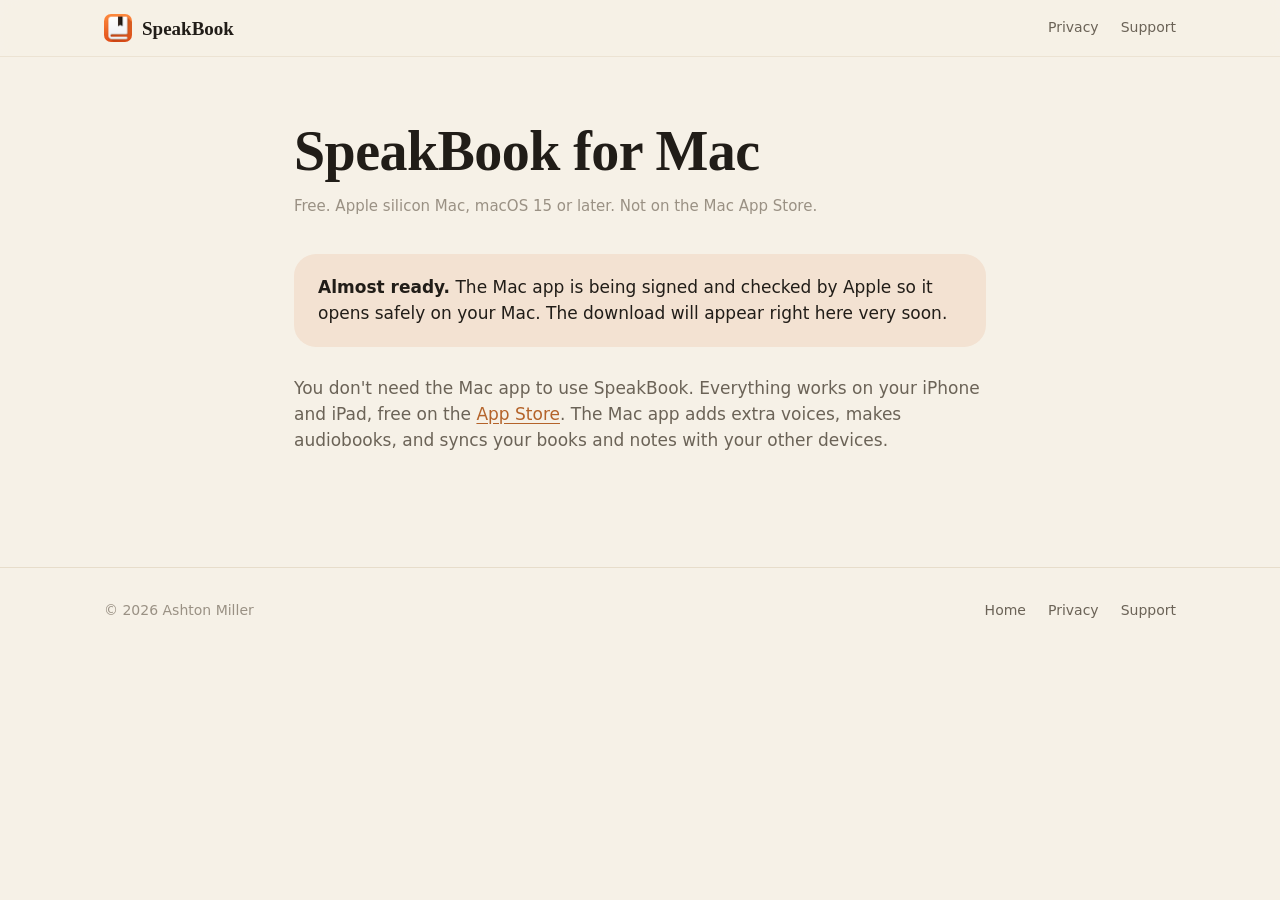
==== mac/index.html @ b7753bc0 "Mac download buttons go to /mac/ (signed app coming); support page: feedback is in Settings" ====
<!doctype html>
<html lang="en">
<head>
  <meta charset="utf-8">
  <meta name="viewport" content="width=device-width, initial-scale=1">
  <title>SpeakBook for Mac</title>
  <meta name="description" content="SpeakBook for Mac: extra voices and audiobooks, free.">
  <meta name="theme-color" content="#F6F1E7" media="(prefers-color-scheme: light)">
  <meta name="theme-color" content="#181512" media="(prefers-color-scheme: dark)">
  <link rel="icon" type="image/png" href="../favicon.png">
  <link rel="apple-touch-icon" href="../apple-touch-icon.png">
  <link rel="canonical" href="https://speakbook.ashcohq.com/mac/">
  <link rel="stylesheet" href="../assets/site.css">
</head>
<body>
<a class="skip" href="#main">Skip to content</a>
<header class="site-header">
  <div class="wrap">
    <a class="brand" href="../"><img src="../assets/icon-512.png" alt="" width="28" height="28">SpeakBook</a>
    <nav aria-label="Main">
      <a href="../privacy/">Privacy</a>
      <a href="../support/">Support</a>
    </nav>
  </div>
</header>

<main id="main" class="doc">
  <div class="wrap">
    <h1>SpeakBook for Mac</h1>
    <p class="updated">Free. Apple silicon Mac, macOS 15 or later. Not on the Mac App Store.</p>
    <div class="callout">
      <p><strong>Almost ready.</strong> The Mac app is being signed and checked by Apple so it opens safely on your Mac. The download will appear right here very soon.</p>
    </div>
    <p>You don't need the Mac app to use SpeakBook. Everything works on your iPhone and iPad, free on the <a href="https://apps.apple.com/app/id6818370979">App Store</a>. The Mac app adds extra voices, makes audiobooks, and syncs your books and notes with your other devices.</p>
  </div>
</main>

<footer class="site-footer">
  <div class="wrap">
    <span>© 2026 Ashton Miller</span>
    <nav aria-label="Footer">
      <a href="../">Home</a>
      <a href="../privacy/">Privacy</a>
      <a href="../support/">Support</a>
    </nav>
  </div>
</footer>
</body>
</html>
---- assets/site.css ----
/* SpeakBook website. Plain CSS, no build step. Colours follow the app's DESIGN.md. */
:root {
  --paper: #F6F1E7;
  --card: #FFFDF8;
  --ink: #211D18;
  --ink-soft: #6B6357;
  --ink-faint: #9A9184;
  --hairline: #E7DDCB;
  --accent: #B4632A;          /* text-safe orange (app's accent) */
  --flame-1: #FF7A2E;         /* icon gradient */
  --flame-2: #E2501A;
  --accent-soft: #F3E2D2;
  --serif: "New York", ui-serif, "Iowan Old Style", Charter, "Palatino Linotype", Georgia, serif;
  --sans: -apple-system, BlinkMacSystemFont, "SF Pro Text", "Segoe UI", system-ui, sans-serif;
  --max: 1120px;
  --radius: 22px;
}
@media (prefers-color-scheme: dark) {
  :root {
    --paper: #181512;
    --card: #241F1A;
    --ink: #F0E9DD;
    --ink-soft: #B3A896;
    --ink-faint: #7D7263;
    --hairline: #352E26;
    --accent: #E08A4F;
    --accent-soft: #33271E;
  }
}

* { box-sizing: border-box; }
html { -webkit-text-size-adjust: 100%; scroll-behavior: smooth; }
@media (prefers-reduced-motion: reduce) { html { scroll-behavior: auto; } }
body {
  margin: 0;
  background: var(--paper);
  color: var(--ink);
  font: 17px/1.55 var(--sans);
  -webkit-font-smoothing: antialiased;
  text-rendering: optimizeLegibility;
}
img { max-width: 100%; height: auto; display: block; }
a { color: var(--accent); text-underline-offset: 3px; }
a:hover { text-decoration-thickness: 2px; }
:focus-visible { outline: 3px solid var(--flame-1); outline-offset: 3px; border-radius: 6px; }

.skip { position: absolute; left: -9999px; top: 0; }
.skip:focus { left: 16px; top: 12px; background: var(--card); padding: 8px 14px; border-radius: 10px; z-index: 10; }

.wrap { max-width: var(--max); margin: 0 auto; padding: 0 24px; }

/* Header */
.site-header {
  position: sticky; top: 0; z-index: 5;
  background: color-mix(in srgb, var(--paper) 82%, transparent);
  -webkit-backdrop-filter: saturate(1.6) blur(18px);
  backdrop-filter: saturate(1.6) blur(18px);
  border-bottom: 1px solid color-mix(in srgb, var(--hairline) 70%, transparent);
}
.site-header .wrap { display: flex; align-items: center; justify-content: space-between; height: 56px; }
.brand { display: flex; align-items: center; gap: 10px; color: var(--ink); text-decoration: none; font: 600 19px/1 var(--serif); }
.brand img { width: 28px; height: 28px; border-radius: 7px; }
.site-header nav { display: flex; gap: 22px; }
.site-header nav a { color: var(--ink-soft); text-decoration: none; font-size: 14px; }
.site-header nav a:hover, .site-header nav a[aria-current] { color: var(--ink); }
@media (max-width: 560px) { .site-header nav .opt { display: none; } .site-header nav { gap: 16px; } }

/* Type */
h1, h2, h3 { text-wrap: balance; font-family: var(--serif); font-weight: 600; letter-spacing: -0.01em; line-height: 1.1; margin: 0; }
.eyebrow { font: 600 13px/1 var(--sans); letter-spacing: .08em; text-transform: uppercase; color: var(--accent); margin: 0 0 14px; }
.lede { font-size: 21px; line-height: 1.45; color: var(--ink-soft); margin: 18px 0 0; max-width: 34ch; }

/* Hero */
.hero { padding: 72px 0 96px; overflow: hidden; }
.hero .wrap { display: grid; grid-template-columns: 1.05fr 1fr; gap: 48px; align-items: center; }
.hero-icon { width: 112px; height: 112px; border-radius: 25px; box-shadow: 0 18px 40px -14px rgba(226, 80, 26, .55), 0 2px 6px rgba(0,0,0,.08); margin-bottom: 26px; }
.hero h1 { font-size: clamp(48px, 7vw, 80px); }
.hero h1 .accent { display: block; background: linear-gradient(180deg, var(--flame-1), var(--flame-2)); -webkit-background-clip: text; background-clip: text; color: transparent; font-size: .56em; margin-top: 12px; line-height: 1.15; }
.ctas { display: flex; flex-wrap: wrap; gap: 14px; align-items: center; margin-top: 34px; }
.badge img { height: 54px; width: auto; }
.badge { display: inline-block; border-radius: 10px; }
.btn {
  display: inline-flex; align-items: center; gap: 10px; height: 54px; padding: 0 22px;
  border-radius: 12px; text-decoration: none; font: 600 16px/1 var(--sans);
  color: #fff; background: linear-gradient(180deg, var(--flame-1), var(--flame-2));
  box-shadow: 0 8px 20px -8px rgba(226, 80, 26, .7);
  transition: transform .2s ease, box-shadow .2s ease;
}
.btn:hover { transform: translateY(-1px); box-shadow: 0 12px 24px -8px rgba(226, 80, 26, .75); }
.btn svg { width: 20px; height: 20px; fill: currentColor; }
.btn small { display: block; font-weight: 500; font-size: 11px; opacity: .9; margin-bottom: 3px; }
.btn.ghost { color: var(--ink); background: var(--card); border: 1px solid var(--hairline); box-shadow: none; }
.fine { font-size: 13px; color: var(--ink-faint); margin: 14px 0 0; }

/* Phones */
.phone {
  position: relative; border-radius: 46px; padding: 10px; background: #1b1814;
  box-shadow: 0 40px 80px -30px rgba(60, 35, 10, .45), 0 0 0 1px rgba(255,255,255,.06) inset;
  max-width: 300px;
}
.phone img { border-radius: 37px; width: 100%; aspect-ratio: 598 / 1300; object-fit: cover; }
.hero-phones { position: relative; display: flex; justify-content: center; min-height: 560px; }
.hero-phones .phone { width: 62%; }
.hero-phones .back { position: absolute; right: 2%; top: 40px; transform: rotate(6deg); opacity: .97; width: 52%; }
.hero-phones .front { position: relative; z-index: 1; margin-right: 22%; transform: rotate(-3deg); }

/* Features */
.feature { padding: 88px 0; }
.feature + .feature { border-top: 1px solid var(--hairline); }
.feature .wrap { display: grid; grid-template-columns: 1fr 1fr; gap: 64px; align-items: center; }
.feature.flip .text { order: 2; }
.feature h2 { font-size: clamp(34px, 4.6vw, 52px); }
.feature .phone { margin: 0 auto; width: 290px; }
.feature ul { list-style: none; padding: 0; margin: 26px 0 0; display: grid; gap: 12px; }
.feature li { padding-left: 28px; position: relative; color: var(--ink-soft); }
.feature li::before { content: ""; position: absolute; left: 4px; top: .6em; width: 9px; height: 9px; border-radius: 50%; background: linear-gradient(180deg, var(--flame-1), var(--flame-2)); }
.feature li strong { color: var(--ink); font-weight: 600; }

/* Mac + devices */
.devices { padding: 96px 0; background: var(--card); border-block: 1px solid var(--hairline); text-align: center; }
.devices h2 { font-size: clamp(34px, 4.6vw, 52px); }
.devices .lede { margin-inline: auto; max-width: 40ch; }
.mac-frame { margin: 48px auto 0; max-width: 880px; border-radius: 14px; overflow: hidden; border: 1px solid var(--hairline); box-shadow: 0 40px 80px -36px rgba(60, 35, 10, .45); }
.trio { display: grid; grid-template-columns: repeat(3, 1fr); gap: 20px; margin-top: 56px; text-align: left; }
.trio div { background: var(--paper); border: 1px solid var(--hairline); border-radius: var(--radius); padding: 24px; }
.trio h3 { font-size: 22px; margin-bottom: 8px; }
.trio p { margin: 0; color: var(--ink-soft); font-size: 16px; }
.devices .ctas { justify-content: center; }

/* Privacy band */
.privacy-band { padding: 96px 0; }
.privacy-card {
  background: #211D18; color: #F0E9DD; border-radius: 32px; padding: 64px 56px;
  display: grid; grid-template-columns: auto 1fr; gap: 40px; align-items: center;
}
.privacy-card h2 { font-size: clamp(30px, 4vw, 44px); }
.privacy-card p { color: #B3A896; margin: 14px 0 0; max-width: 56ch; }
.privacy-card a { color: #FFA36B; }
.lock { width: 88px; height: 88px; border-radius: 24px; display: grid; place-items: center; background: linear-gradient(180deg, var(--flame-1), var(--flame-2)); }
.lock svg { width: 40px; height: 40px; fill: #fff; }

/* Final CTA */
.final { text-align: center; padding: 24px 0 96px; }
.final img.icon { width: 88px; height: 88px; border-radius: 20px; margin: 0 auto 22px; box-shadow: 0 14px 30px -12px rgba(226, 80, 26, .55); }
.final h2 { font-size: clamp(32px, 4.4vw, 48px); }
.final .ctas { justify-content: center; }

/* Footer */
.site-footer { border-top: 1px solid var(--hairline); padding: 32px 0 48px; font-size: 14px; color: var(--ink-faint); }
.site-footer .wrap { display: flex; flex-wrap: wrap; gap: 16px 28px; justify-content: space-between; align-items: center; }
.site-footer nav { display: flex; flex-wrap: wrap; gap: 22px; }
.site-footer a { color: var(--ink-soft); text-decoration: none; }
.site-footer a:hover { color: var(--ink); text-decoration: underline; }

/* Document pages (privacy, support) */
.doc { padding: 64px 0 96px; }
.doc .wrap { max-width: 740px; }
.doc h1 { font-size: clamp(38px, 6vw, 56px); }
.doc .updated { color: var(--ink-faint); margin: 12px 0 36px; font-size: 15px; }
.doc h2 { font-size: 28px; margin: 52px 0 14px; }
.doc h3 { font: 600 18px/1.35 var(--sans); margin: 30px 0 6px; letter-spacing: 0; }
.doc p, .doc li { color: var(--ink-soft); }
.doc strong { color: var(--ink); }
.doc li + li { margin-top: 6px; }
.doc ol > li > ul { margin-top: 8px; }
.summary { background: var(--card); border: 1px solid var(--hairline); border-radius: var(--radius); padding: 22px 26px; margin: 0 0 8px; }
.summary p { margin: 0; color: var(--ink); font-size: 18px; }
.callout { background: var(--accent-soft); border-radius: var(--radius); padding: 20px 24px; margin: 28px 0; }
.callout p { margin: 0; color: var(--ink); }
.todo { background: #fff3a8; color: #3a3200; padding: 0 4px; border-radius: 4px; }

/* 404 */
.notfound { min-height: 70vh; display: grid; place-items: center; text-align: center; padding: 64px 24px; }
.notfound img { width: 96px; height: 96px; border-radius: 22px; margin: 0 auto 24px; }
.notfound h1 { font-size: 44px; }
.notfound p { color: var(--ink-soft); }

/* Responsive */
@media (max-width: 900px) {
  .hero { padding-top: 48px; }
  .hero .wrap, .feature .wrap { grid-template-columns: 1fr; gap: 44px; }
  .hero .text { text-align: center; }
  .hero-icon { margin-inline: auto; }
  .hero .lede { margin-inline: auto; }
  .hero .ctas { justify-content: center; }
  .hero-phones { min-height: 0; max-width: 420px; margin: 0 auto; width: 100%; }
  .feature { padding: 64px 0; }
  .feature.flip .text { order: 0; }
  .feature .text { text-align: center; }
  .feature ul { text-align: left; max-width: 420px; margin-inline: auto; }
  .feature .phone { width: 260px; }
  .trio { grid-template-columns: 1fr; }
  .privacy-card { grid-template-columns: 1fr; padding: 44px 28px; text-align: center; }
  .privacy-card p { margin-inline: auto; }
  .lock { margin: 0 auto; }
}
@media (max-width: 480px) {
  body { font-size: 16px; }
  .lede { font-size: 19px; }
  .hero-icon { width: 92px; height: 92px; border-radius: 21px; }
  .badge img, .btn { height: 50px; }
  .site-footer .wrap { flex-direction: column; align-items: flex-start; }
}
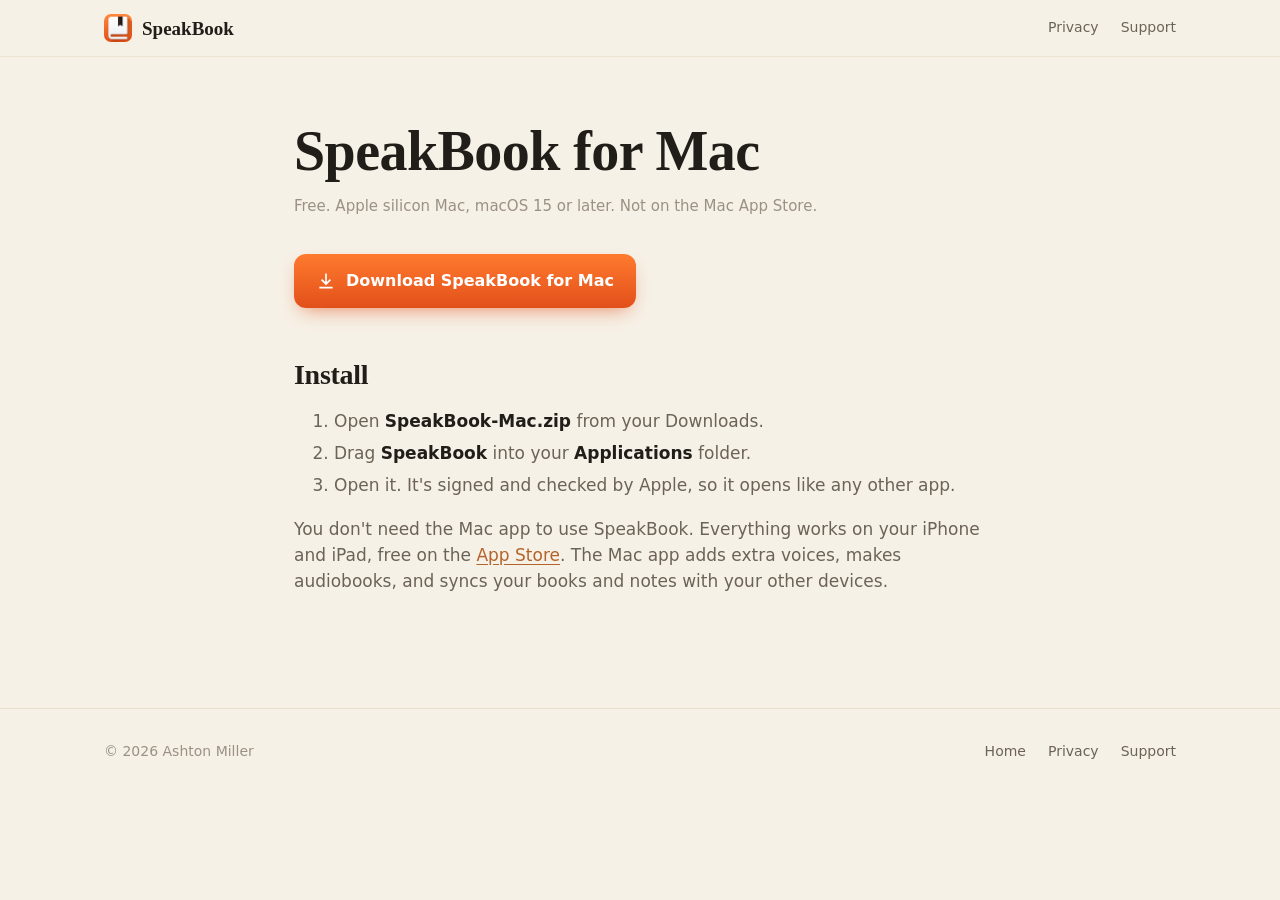
==== commit fd36ff6d: "Mac page: signed, notarized download (mac-v1.1)" ====
--- a/mac/index.html
+++ b/mac/index.html
@@ -4,7 +4,7 @@
   <meta charset="utf-8">
   <meta name="viewport" content="width=device-width, initial-scale=1">
   <title>SpeakBook for Mac</title>
-  <meta name="description" content="SpeakBook for Mac: extra voices and audiobooks, free.">
+  <meta name="description" content="Download SpeakBook for Mac, free: extra voices, audiobooks and sync with your iPhone and iPad.">
   <meta name="theme-color" content="#F6F1E7" media="(prefers-color-scheme: light)">
   <meta name="theme-color" content="#181512" media="(prefers-color-scheme: dark)">
   <link rel="icon" type="image/png" href="../favicon.png">
@@ -28,9 +28,18 @@
   <div class="wrap">
     <h1>SpeakBook for Mac</h1>
     <p class="updated">Free. Apple silicon Mac, macOS 15 or later. Not on the Mac App Store.</p>
-    <div class="callout">
-      <p><strong>Almost ready.</strong> The Mac app is being signed and checked by Apple so it opens safely on your Mac. The download will appear right here very soon.</p>
+    <div class="ctas">
+      <a class="btn" href="https://github.com/lman80/speakbook/releases/download/mac-v1.1/SpeakBook-Mac.zip">
+        <svg viewBox="0 0 24 24" aria-hidden="true"><path d="M11 3h2v10.2l3.6-3.6 1.4 1.4-6 6-6-6 1.4-1.4 3.6 3.6V3ZM4 19h16v2H4v-2Z"/></svg>
+        Download SpeakBook for Mac
+      </a>
     </div>
+    <h2>Install</h2>
+    <ol>
+      <li>Open <strong>SpeakBook-Mac.zip</strong> from your Downloads.</li>
+      <li>Drag <strong>SpeakBook</strong> into your <strong>Applications</strong> folder.</li>
+      <li>Open it. It's signed and checked by Apple, so it opens like any other app.</li>
+    </ol>
     <p>You don't need the Mac app to use SpeakBook. Everything works on your iPhone and iPad, free on the <a href="https://apps.apple.com/app/id6818370979">App Store</a>. The Mac app adds extra voices, makes audiobooks, and syncs your books and notes with your other devices.</p>
   </div>
 </main>
